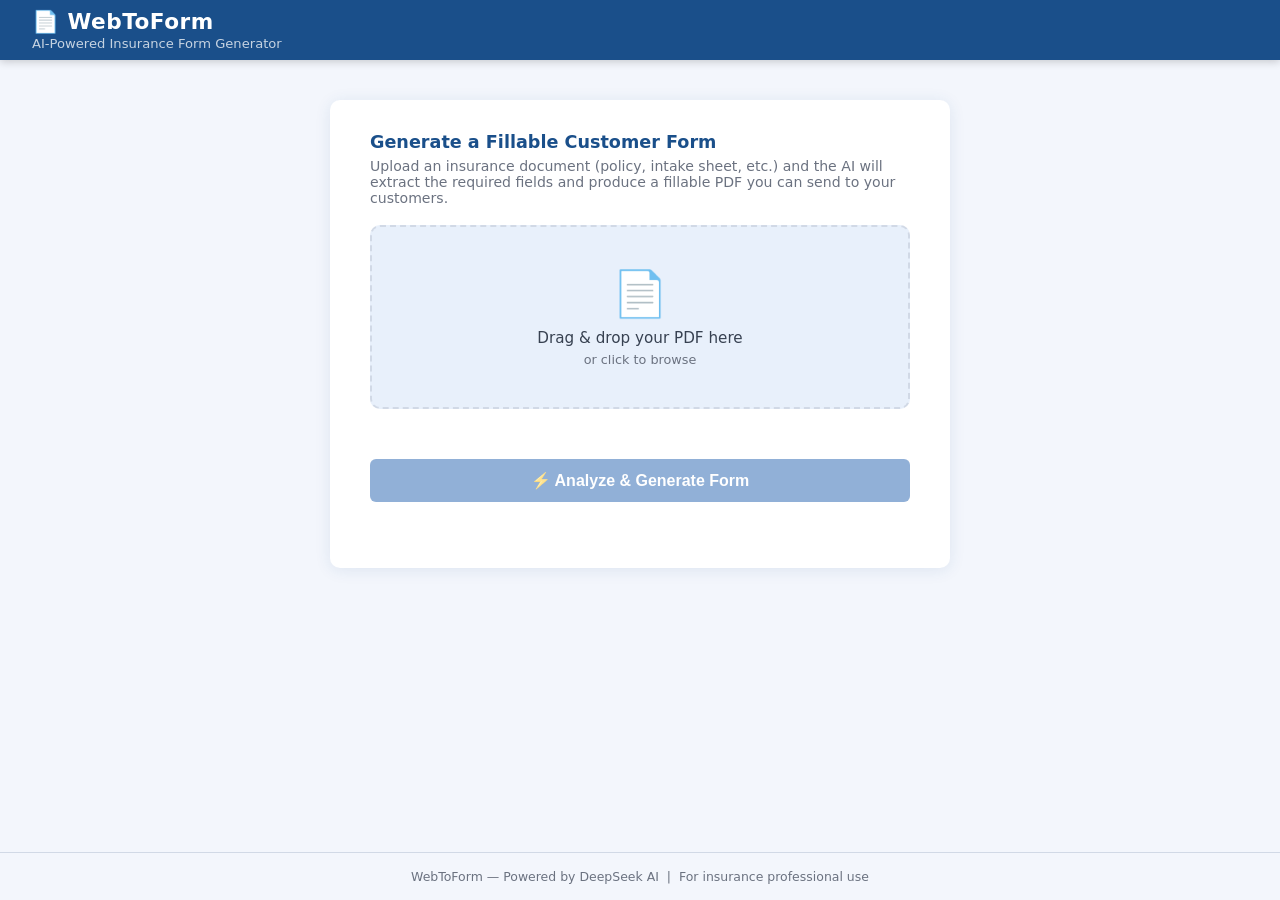
==== templates/index.html @ 7cf8e87a "first commit" ====
<!DOCTYPE html>
<html lang="en">
<head>
  <meta charset="UTF-8" />
  <meta name="viewport" content="width=device-width, initial-scale=1.0" />
  <title>WebToForm — AI Insurance Form Generator</title>
  <link rel="stylesheet" href="/static/css/style.css" />
</head>
<body>

<header>
  <div>
    <div class="logo">&#128196; WebToForm</div>
    <div class="tagline">AI-Powered Insurance Form Generator</div>
  </div>
</header>

<main>

  <!-- Upload card -->
  <div class="card">
    <h2>Generate a Fillable Customer Form</h2>
    <p>Upload an insurance document (policy, intake sheet, etc.) and the AI will extract the required fields and produce a fillable PDF you can send to your customers.</p>

    <div id="drop-zone">
      <span class="icon">&#128196;</span>
      <div class="drop-label">Drag &amp; drop your PDF here</div>
      <div class="drop-sub">or click to browse</div>
      <input type="file" id="file-input" accept=".pdf" />
    </div>

    <div id="file-name"></div>

    <button class="btn btn-primary" id="analyze-btn" disabled>
      &#9889; Analyze &amp; Generate Form
    </button>

    <div id="status-area"></div>
  </div>

  <!-- Results card -->
  <div class="card" id="result-card">
    <h2>&#10003; Form Ready</h2>
    <p>Your fillable PDF has been generated. Preview the detected fields below, then download the form to send to your customer.</p>

    <div class="field-count">
      <strong id="field-count-text"></strong>
    </div>

    <ul id="field-list"></ul>

    <button class="btn btn-success" id="download-btn">
      &#8595; Download Fillable PDF
    </button>
  </div>

</main>

<footer>
  WebToForm &mdash; Powered by DeepSeek AI &nbsp;|&nbsp; For insurance professional use
</footer>

<script src="/static/js/app.js"></script>
</body>
</html>
---- static/css/style.css ----
*, *::before, *::after { box-sizing: border-box; margin: 0; padding: 0; }

:root {
  --blue:      #1a4f8a;
  --blue-light:#2563b0;
  --blue-pale: #e8f0fb;
  --green:     #16a34a;
  --red:       #dc2626;
  --grey-text: #374151;
  --grey-sub:  #6b7280;
  --border:    #d1d9e6;
  --bg:        #f3f6fc;
  --white:     #ffffff;
  --radius:    10px;
  --shadow:    0 2px 16px rgba(26,79,138,.10);
}

body {
  font-family: 'Segoe UI', system-ui, sans-serif;
  background: var(--bg);
  color: var(--grey-text);
  min-height: 100vh;
  display: flex;
  flex-direction: column;
}

/* ── Header ── */
header {
  background: var(--blue);
  color: #fff;
  padding: 0 2rem;
  height: 60px;
  display: flex;
  align-items: center;
  gap: 1rem;
  box-shadow: 0 2px 8px rgba(0,0,0,.18);
}
header .logo { font-size: 1.35rem; font-weight: 700; letter-spacing: .5px; }
header .tagline { font-size: .82rem; opacity: .75; margin-top: 2px; }

/* ── Main ── */
main {
  flex: 1;
  display: flex;
  flex-direction: column;
  align-items: center;
  padding: 2.5rem 1rem 3rem;
  gap: 1.5rem;
}

/* ── Card ── */
.card {
  background: var(--white);
  border-radius: var(--radius);
  box-shadow: var(--shadow);
  padding: 2rem 2.5rem;
  width: 100%;
  max-width: 620px;
}
.card h2 { font-size: 1.1rem; margin-bottom: .35rem; color: var(--blue); }
.card p  { font-size: .88rem; color: var(--grey-sub); margin-bottom: 1.2rem; }

/* ── Drop zone ── */
#drop-zone {
  border: 2px dashed var(--border);
  border-radius: var(--radius);
  background: var(--blue-pale);
  padding: 2.5rem 1rem;
  text-align: center;
  cursor: pointer;
  transition: border-color .2s, background .2s;
  position: relative;
}
#drop-zone.dragover {
  border-color: var(--blue-light);
  background: #dbeafe;
}
#drop-zone .icon { font-size: 2.8rem; display: block; margin-bottom: .6rem; }
#drop-zone .drop-label { font-size: .95rem; color: var(--grey-text); }
#drop-zone .drop-sub   { font-size: .8rem;  color: var(--grey-sub); margin-top: .3rem; }
#file-input { display: none; }

#file-name {
  margin-top: .9rem;
  font-size: .85rem;
  color: var(--blue);
  font-weight: 600;
  min-height: 1.2em;
}

/* ── Button ── */
.btn {
  display: inline-flex;
  align-items: center;
  gap: .45rem;
  padding: .65rem 1.6rem;
  border-radius: 6px;
  font-size: .95rem;
  font-weight: 600;
  cursor: pointer;
  border: none;
  transition: background .18s, opacity .18s, transform .12s;
}
.btn:active { transform: scale(.97); }
.btn-primary  { background: var(--blue-light); color: #fff; }
.btn-primary:hover  { background: var(--blue); }
.btn-success  { background: var(--green); color: #fff; }
.btn-success:hover  { background: #15803d; }
.btn:disabled { opacity: .5; cursor: not-allowed; }

#analyze-btn { margin-top: 1.2rem; width: 100%; justify-content: center; font-size: 1rem; padding: .75rem; }

/* ── Spinner / status ── */
#status-area { min-height: 1.5rem; margin-top: .6rem; }

.spinner-wrap {
  display: flex;
  align-items: center;
  gap: .7rem;
  color: var(--blue);
  font-size: .9rem;
}
.spinner {
  width: 22px; height: 22px;
  border: 3px solid var(--blue-pale);
  border-top-color: var(--blue-light);
  border-radius: 50%;
  animation: spin .7s linear infinite;
  flex-shrink: 0;
}
@keyframes spin { to { transform: rotate(360deg); } }

.msg-success { color: var(--green); font-size: .9rem; font-weight: 600; }
.msg-error   { color: var(--red);   font-size: .9rem; font-weight: 600; }

/* ── Results card ── */
#result-card { display: none; }
#result-card .field-count {
  background: var(--blue-pale);
  border-left: 4px solid var(--blue-light);
  border-radius: 6px;
  padding: .6rem 1rem;
  font-size: .88rem;
  margin-bottom: 1rem;
  color: var(--blue);
}

/* ── Field preview list ── */
#field-list {
  list-style: none;
  display: flex;
  flex-direction: column;
  gap: .4rem;
  margin-bottom: 1.2rem;
  max-height: 240px;
  overflow-y: auto;
  padding-right: 4px;
}
#field-list li {
  display: flex;
  justify-content: space-between;
  align-items: center;
  background: var(--bg);
  border-radius: 6px;
  padding: .38rem .7rem;
  font-size: .84rem;
}
#field-list .f-label { font-weight: 500; }
.badge {
  font-size: .72rem;
  padding: .15rem .5rem;
  border-radius: 99px;
  font-weight: 600;
  text-transform: uppercase;
  letter-spacing: .03em;
}
.badge-type { background: #e0e7ff; color: #3730a3; }
.badge-req  { background: #fee2e2; color: #991b1b; }

#download-btn { width: 100%; justify-content: center; font-size: 1rem; padding: .75rem; }

/* ── Footer ── */
footer {
  text-align: center;
  font-size: .78rem;
  color: var(--grey-sub);
  padding: 1rem;
  border-top: 1px solid var(--border);
}

/* ── Scrollbar ── */
#field-list::-webkit-scrollbar { width: 5px; }
#field-list::-webkit-scrollbar-track { background: transparent; }
#field-list::-webkit-scrollbar-thumb { background: var(--border); border-radius: 3px; }
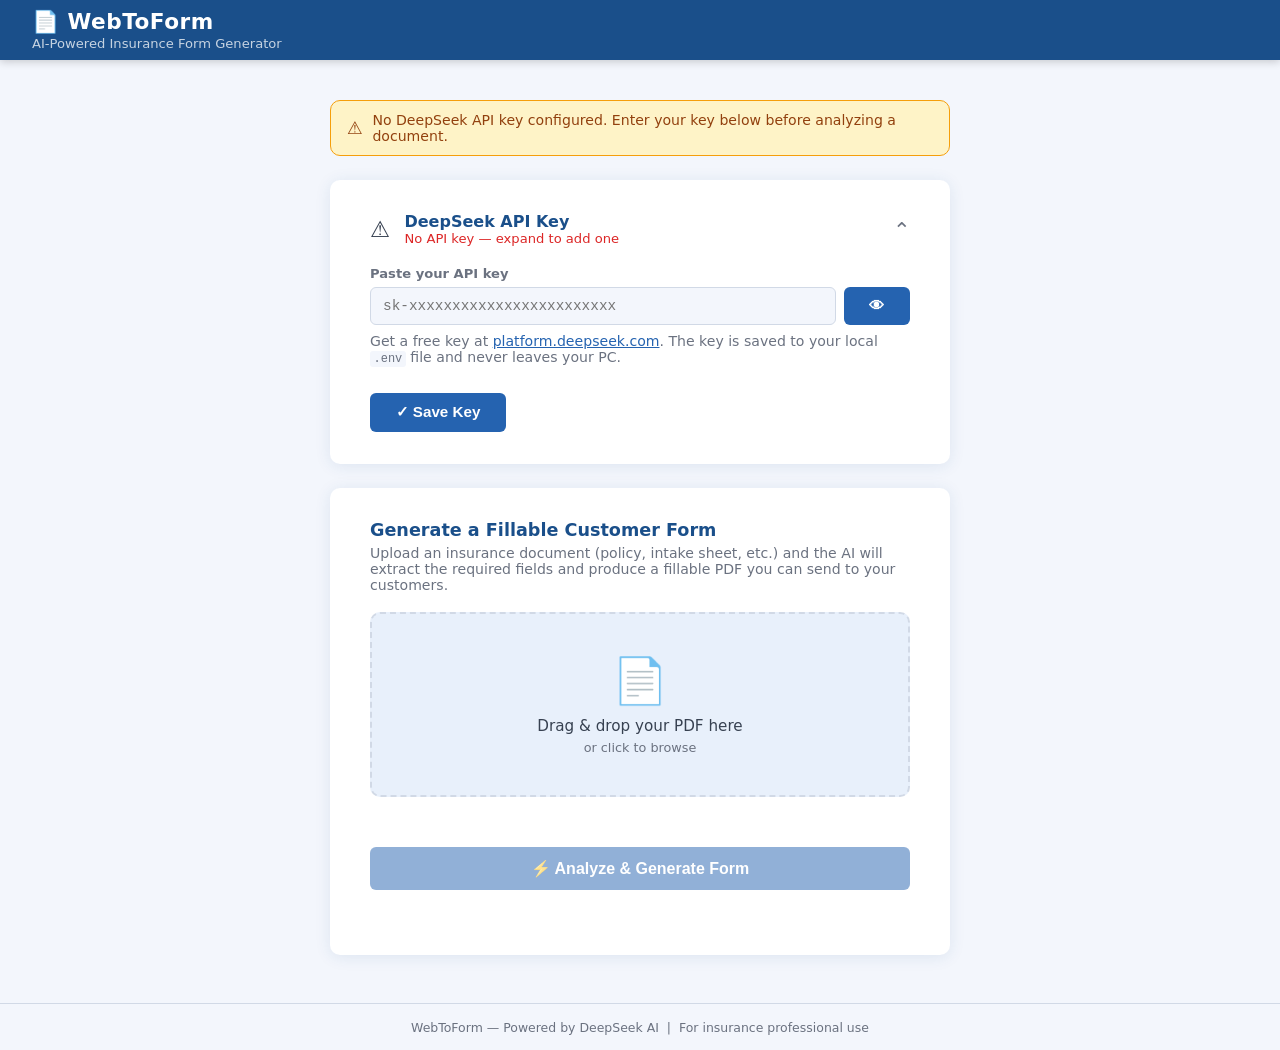
==== commit 85fecdfd: "add option to add key in the UI" ====
--- a/templates/index.html
+++ b/templates/index.html
@@ -16,6 +16,40 @@
 </header>
 
 <main>
+
+  <!-- API key banner (shown when key is missing) -->
+  <div id="key-banner" class="key-banner" style="display:none;">
+    <span class="key-banner-icon">&#9888;</span>
+    <span>No DeepSeek API key configured. Enter your key below before analyzing a document.</span>
+  </div>
+
+  <!-- API key settings card -->
+  <div class="card" id="key-card">
+    <div class="key-header" id="key-toggle">
+      <span id="key-status-icon" class="key-icon">&#128273;</span>
+      <div>
+        <h2 style="margin-bottom:0;">DeepSeek API Key</h2>
+        <p style="margin-bottom:0;" id="key-status-text">Checking…</p>
+      </div>
+      <span class="key-chevron" id="key-chevron">&#8964;</span>
+    </div>
+
+    <div id="key-form" style="display:none; margin-top:1.2rem;">
+      <label class="key-label" for="api-key-input">Paste your API key</label>
+      <div class="key-input-row">
+        <input type="password" id="api-key-input" class="key-input"
+               placeholder="sk-xxxxxxxxxxxxxxxxxxxxxxxx" autocomplete="off" />
+        <button class="btn btn-primary" id="key-toggle-vis" type="button" title="Show/hide key">&#128065;</button>
+      </div>
+      <p class="key-hint">
+        Get a free key at
+        <a href="https://platform.deepseek.com/api_keys" target="_blank" rel="noopener">platform.deepseek.com</a>.
+        The key is saved to your local <code>.env</code> file and never leaves your PC.
+      </p>
+      <button class="btn btn-primary" id="save-key-btn" style="margin-top:.5rem;">&#10003; Save Key</button>
+      <span id="key-save-status" style="margin-left:.8rem; font-size:.85rem;"></span>
+    </div>
+  </div>
 
   <!-- Upload card -->
   <div class="card">
--- a/static/css/style.css
+++ b/static/css/style.css
@@ -188,6 +188,58 @@
   border-top: 1px solid var(--border);
 }
 
+/* ── API key banner ── */
+.key-banner {
+  width: 100%;
+  max-width: 620px;
+  background: #fef3c7;
+  border: 1px solid #f59e0b;
+  border-radius: var(--radius);
+  padding: .7rem 1rem;
+  display: flex;
+  align-items: center;
+  gap: .6rem;
+  font-size: .88rem;
+  color: #92400e;
+  font-weight: 500;
+}
+.key-banner-icon { font-size: 1.1rem; flex-shrink: 0; }
+
+/* ── API key card ── */
+.key-header {
+  display: flex;
+  align-items: center;
+  gap: .9rem;
+  cursor: pointer;
+  user-select: none;
+}
+.key-header h2 { font-size: 1rem; }
+.key-header p  { font-size: .82rem; margin: 0; }
+.key-icon  { font-size: 1.4rem; flex-shrink: 0; }
+.key-chevron { margin-left: auto; font-size: 1.3rem; color: var(--grey-sub); transition: transform .2s; }
+.key-chevron.open { transform: rotate(180deg); }
+
+.key-label { display: block; font-size: .82rem; font-weight: 600; color: var(--grey-sub); margin-bottom: .4rem; }
+
+.key-input-row { display: flex; gap: .5rem; }
+.key-input {
+  flex: 1;
+  padding: .55rem .75rem;
+  border: 1px solid var(--border);
+  border-radius: 6px;
+  font-size: .9rem;
+  font-family: monospace;
+  background: var(--bg);
+  color: var(--grey-text);
+  outline: none;
+  transition: border-color .18s;
+}
+.key-input:focus { border-color: var(--blue-light); }
+
+.key-hint { font-size: .78rem; color: var(--grey-sub); margin-top: .5rem; }
+.key-hint a { color: var(--blue-light); }
+.key-hint code { background: var(--bg); padding: .1em .3em; border-radius: 3px; font-size: .85em; }
+
 /* ── Scrollbar ── */
 #field-list::-webkit-scrollbar { width: 5px; }
 #field-list::-webkit-scrollbar-track { background: transparent; }
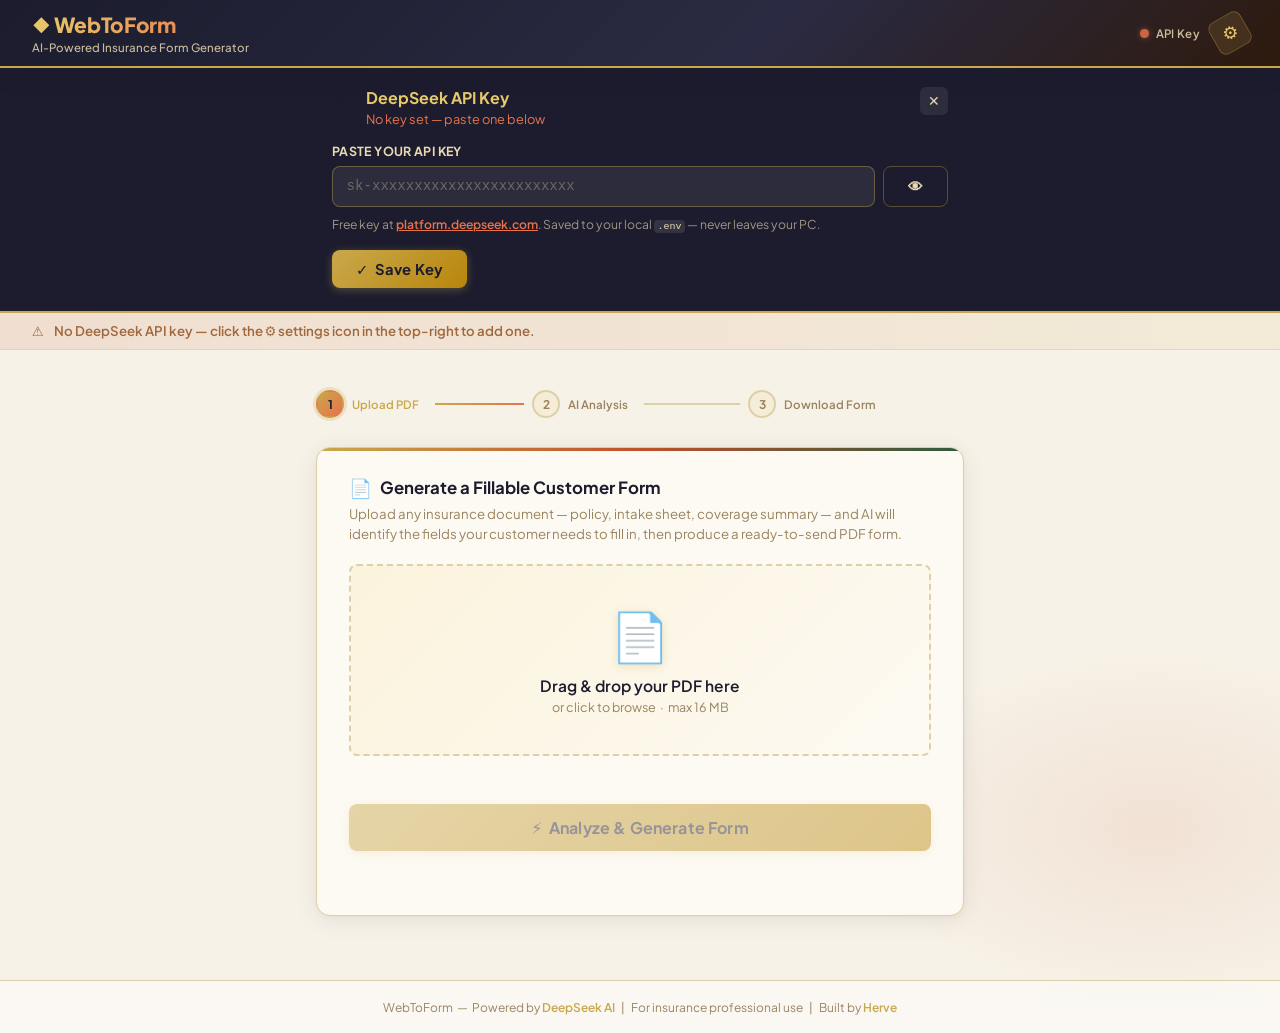
==== commit b2956c7e: "change font and improve form creation" ====
--- a/templates/index.html
+++ b/templates/index.html
@@ -4,94 +4,132 @@
   <meta charset="UTF-8" />
   <meta name="viewport" content="width=device-width, initial-scale=1.0" />
   <title>WebToForm — AI Insurance Form Generator</title>
+  <link rel="preconnect" href="https://fonts.googleapis.com" />
+  <link rel="preconnect" href="https://fonts.gstatic.com" crossorigin />
   <link rel="stylesheet" href="/static/css/style.css" />
 </head>
 <body>
 
+<!-- ── Header ─────────────────────────────────────────────── -->
 <header>
-  <div>
-    <div class="logo">&#128196; WebToForm</div>
+  <div class="header-left">
+    <div class="logo">&#9670; WebToForm</div>
     <div class="tagline">AI-Powered Insurance Form Generator</div>
+  </div>
+  <div class="header-right">
+    <!-- API key status dot + settings button -->
+    <div id="key-indicator" class="key-indicator" title="API Key settings">
+      <span id="key-dot" class="key-dot key-dot--checking"></span>
+      <span id="key-indicator-label">API Key</span>
+    </div>
+    <button class="header-settings-btn" id="settings-btn" title="Configure API key">
+      &#9881;
+    </button>
   </div>
 </header>
 
-<main>
-
-  <!-- API key banner (shown when key is missing) -->
-  <div id="key-banner" class="key-banner" style="display:none;">
-    <span class="key-banner-icon">&#9888;</span>
-    <span>No DeepSeek API key configured. Enter your key below before analyzing a document.</span>
-  </div>
-
-  <!-- API key settings card -->
-  <div class="card" id="key-card">
-    <div class="key-header" id="key-toggle">
+<!-- ── Settings drawer (slide-down) ──────────────────────── -->
+<div id="settings-drawer" class="settings-drawer" style="display:none;">
+  <div class="settings-inner">
+    <div class="settings-header">
       <span id="key-status-icon" class="key-icon">&#128273;</span>
       <div>
-        <h2 style="margin-bottom:0;">DeepSeek API Key</h2>
-        <p style="margin-bottom:0;" id="key-status-text">Checking…</p>
+        <div class="settings-title">DeepSeek API Key</div>
+        <p class="settings-sub" id="key-status-text">Checking…</p>
       </div>
-      <span class="key-chevron" id="key-chevron">&#8964;</span>
+      <button class="settings-close" id="settings-close" title="Close">&#10005;</button>
     </div>
 
-    <div id="key-form" style="display:none; margin-top:1.2rem;">
+    <div id="key-form">
       <label class="key-label" for="api-key-input">Paste your API key</label>
       <div class="key-input-row">
         <input type="password" id="api-key-input" class="key-input"
                placeholder="sk-xxxxxxxxxxxxxxxxxxxxxxxx" autocomplete="off" />
-        <button class="btn btn-primary" id="key-toggle-vis" type="button" title="Show/hide key">&#128065;</button>
+        <button class="btn btn-ghost" id="key-toggle-vis" type="button" title="Show / hide">&#128065;</button>
       </div>
       <p class="key-hint">
-        Get a free key at
+        Free key at
         <a href="https://platform.deepseek.com/api_keys" target="_blank" rel="noopener">platform.deepseek.com</a>.
-        The key is saved to your local <code>.env</code> file and never leaves your PC.
+        Saved to your local <code>.env</code> — never leaves your PC.
       </p>
-      <button class="btn btn-primary" id="save-key-btn" style="margin-top:.5rem;">&#10003; Save Key</button>
-      <span id="key-save-status" style="margin-left:.8rem; font-size:.85rem;"></span>
+      <div style="display:flex; align-items:center; gap:.9rem; margin-top:.9rem;">
+        <button class="btn btn-primary" id="save-key-btn">&#10003;&nbsp; Save Key</button>
+        <span id="key-save-status" style="font-size:.83rem;"></span>
+      </div>
+    </div>
+  </div>
+</div>
+
+<!-- ── API key missing banner (main area) ─────────────────── -->
+<div id="key-banner" class="key-banner" style="display:none;">
+  <span class="key-banner-icon">&#9888;&#65039;</span>
+  <span>No DeepSeek API key — click the <strong>&#9881;</strong> settings icon in the top-right to add one.</span>
+</div>
+
+<!-- ── Main ───────────────────────────────────────────────── -->
+<main>
+
+  <!-- Step indicator -->
+  <div class="steps" id="step-indicator">
+    <div class="step active" id="step-1">
+      <div class="step-num">1</div>
+      <span class="step-label">Upload PDF</span>
+    </div>
+    <div class="step" id="step-2">
+      <div class="step-num">2</div>
+      <span class="step-label">AI Analysis</span>
+    </div>
+    <div class="step" id="step-3">
+      <div class="step-num">3</div>
+      <span class="step-label">Download Form</span>
     </div>
   </div>
 
-  <!-- Upload card -->
+  <!-- ── Upload card ───────────────────────────────────────── -->
   <div class="card">
-    <h2>Generate a Fillable Customer Form</h2>
-    <p>Upload an insurance document (policy, intake sheet, etc.) and the AI will extract the required fields and produce a fillable PDF you can send to your customers.</p>
+    <div class="card-title"><span class="icon">&#128196;</span> Generate a Fillable Customer Form</div>
+    <p class="card-desc">Upload any insurance document — policy, intake sheet, coverage summary — and AI will identify the fields your customer needs to fill in, then produce a ready-to-send PDF form.</p>
 
     <div id="drop-zone">
-      <span class="icon">&#128196;</span>
-      <div class="drop-label">Drag &amp; drop your PDF here</div>
-      <div class="drop-sub">or click to browse</div>
+      <span class="dz-icon">&#128196;</span>
+      <div class="dz-label">Drag &amp; drop your PDF here</div>
+      <div class="dz-sub">or click to browse &nbsp;·&nbsp; max 16 MB</div>
       <input type="file" id="file-input" accept=".pdf" />
     </div>
 
     <div id="file-name"></div>
 
     <button class="btn btn-primary" id="analyze-btn" disabled>
-      &#9889; Analyze &amp; Generate Form
+      &#9889;&nbsp; Analyze &amp; Generate Form
     </button>
 
     <div id="status-area"></div>
   </div>
 
-  <!-- Results card -->
+  <!-- ── Results card ──────────────────────────────────────── -->
   <div class="card" id="result-card">
-    <h2>&#10003; Form Ready</h2>
-    <p>Your fillable PDF has been generated. Preview the detected fields below, then download the form to send to your customer.</p>
+    <div class="card-title"><span class="icon">&#10003;</span> Form Ready to Download</div>
+    <p class="card-desc">Preview the detected fields below, then download the fillable PDF to send to your customer.</p>
 
-    <div class="field-count">
+    <div class="field-summary">
+      <span>&#128203;</span>
       <strong id="field-count-text"></strong>
     </div>
 
     <ul id="field-list"></ul>
 
     <button class="btn btn-success" id="download-btn">
-      &#8595; Download Fillable PDF
+      &#8595;&nbsp; Download Fillable PDF
     </button>
   </div>
 
 </main>
 
+<!-- ── Footer ─────────────────────────────────────────────── -->
 <footer>
-  WebToForm &mdash; Powered by DeepSeek AI &nbsp;|&nbsp; For insurance professional use
+  WebToForm &nbsp;&mdash;&nbsp; Powered by <span>DeepSeek AI</span>
+  &nbsp;&nbsp;|&nbsp;&nbsp; For insurance professional use
+  &nbsp;&nbsp;|&nbsp;&nbsp; Built by <span>Herve</span>
 </footer>
 
 <script src="/static/js/app.js"></script>
--- a/static/css/style.css
+++ b/static/css/style.css
@@ -1,246 +1,603 @@
+/* ═══════════════════════════════════════════════════════════
+   WebToForm — African-inspired Modern SaaS UI
+   Palette: Kente Gold, Sunset Terracotta, Deep Forest, Midnight
+   ═══════════════════════════════════════════════════════════ */
+
+@import url('https://fonts.googleapis.com/css2?family=Plus+Jakarta+Sans:wght@400;500;600;700;800&display=swap');
+
 *, *::before, *::after { box-sizing: border-box; margin: 0; padding: 0; }
 
 :root {
-  --blue:      #1a4f8a;
-  --blue-light:#2563b0;
-  --blue-pale: #e8f0fb;
-  --green:     #16a34a;
-  --red:       #dc2626;
-  --grey-text: #374151;
-  --grey-sub:  #6b7280;
-  --border:    #d1d9e6;
-  --bg:        #f3f6fc;
-  --white:     #ffffff;
-  --radius:    10px;
-  --shadow:    0 2px 16px rgba(26,79,138,.10);
-}
+  /* ── African palette ── */
+  --gold:          #C9A84C;   /* Kente cloth gold */
+  --gold-light:    #E8C96A;
+  --gold-pale:     #FBF3DC;
+  --terracotta:    #C0502A;   /* Sunset terracotta */
+  --terra-light:   #E8724A;
+  --terra-pale:    #FDEEE8;
+  --forest:        #2D5A3D;   /* Deep forest green */
+  --forest-light:  #3D7A52;
+  --forest-pale:   #E6F2EA;
+  --midnight:      #1C1C2E;   /* Deep midnight blue-black */
+  --midnight-mid:  #2A2A42;
+  --earth:         #7A4F2D;   /* Warm earth brown */
+  --earth-light:   #A0683D;
+  --ivory:         #FDFAF3;   /* Warm off-white */
+  --ivory-dark:    #F5EDD8;
+  --sand:          #E8D9B0;   /* Sandy neutral */
+
+  /* ── Semantic ── */
+  --bg:            #F7F2E8;
+  --surface:       #FDFAF3;
+  --border:        #DDD0A8;
+  --text-primary:  #1C1C2E;
+  --text-secondary:#5C4A1E;
+  --text-muted:    #9A8460;
+  --green:         #1E7A3E;
+  --red:           #C0392B;
+  --white:         #FFFFFF;
+
+  /* ── Effects ── */
+  --radius:        14px;
+  --radius-sm:     8px;
+  --shadow-card:   0 4px 24px rgba(28,28,46,.08), 0 1px 4px rgba(201,168,76,.10);
+  --shadow-hover:  0 8px 32px rgba(28,28,46,.14), 0 2px 8px rgba(201,168,76,.15);
+  --transition:    all .22s cubic-bezier(.4,0,.2,1);
+}
+
+html { scroll-behavior: smooth; }
 
 body {
-  font-family: 'Segoe UI', system-ui, sans-serif;
+  font-family: 'Plus Jakarta Sans', 'Segoe UI', system-ui, sans-serif;
   background: var(--bg);
-  color: var(--grey-text);
+  background-image:
+    radial-gradient(ellipse 80% 50% at 50% -10%, rgba(201,168,76,.18) 0%, transparent 70%),
+    radial-gradient(ellipse 40% 30% at 90% 80%,  rgba(192,80,42,.10)  0%, transparent 60%);
+  color: var(--text-primary);
   min-height: 100vh;
   display: flex;
   flex-direction: column;
 }
 
-/* ── Header ── */
+/* ══════════════════════════════
+   HEADER
+══════════════════════════════ */
 header {
-  background: var(--blue);
+  background: linear-gradient(135deg, var(--midnight) 0%, var(--midnight-mid) 60%, #2E1A0E 100%);
   color: #fff;
   padding: 0 2rem;
-  height: 60px;
-  display: flex;
-  align-items: center;
-  gap: 1rem;
-  box-shadow: 0 2px 8px rgba(0,0,0,.18);
-}
-header .logo { font-size: 1.35rem; font-weight: 700; letter-spacing: .5px; }
-header .tagline { font-size: .82rem; opacity: .75; margin-top: 2px; }
-
-/* ── Main ── */
+  height: 68px;
+  display: flex;
+  align-items: center;
+  justify-content: space-between;
+  box-shadow: 0 2px 20px rgba(28,28,46,.35);
+  position: sticky;
+  top: 0;
+  z-index: 100;
+  border-bottom: 2px solid var(--gold);
+}
+
+.header-left { display: flex; flex-direction: column; gap: 2px; }
+.logo {
+  font-size: 1.3rem;
+  font-weight: 800;
+  letter-spacing: -.3px;
+  background: linear-gradient(90deg, var(--gold-light), var(--terra-light));
+  -webkit-background-clip: text;
+  -webkit-text-fill-color: transparent;
+  background-clip: text;
+}
+.tagline { font-size: .72rem; color: var(--sand); opacity: .85; font-weight: 500; }
+
+.header-right {
+  display: flex;
+  align-items: center;
+  gap: .75rem;
+}
+
+/* API key status indicator in header */
+.key-indicator {
+  display: flex;
+  align-items: center;
+  gap: .4rem;
+  font-size: .72rem;
+  font-weight: 600;
+  color: var(--sand);
+  opacity: .85;
+  cursor: pointer;
+  letter-spacing: .03em;
+}
+.key-dot {
+  width: 9px; height: 9px;
+  border-radius: 50%;
+  flex-shrink: 0;
+  transition: background .3s;
+}
+.key-dot--checking { background: var(--sand); opacity: .5; }
+.key-dot--set      { background: #4ADE80; box-shadow: 0 0 6px rgba(74,222,128,.6); }
+.key-dot--missing  { background: var(--terra-light); box-shadow: 0 0 6px rgba(232,114,74,.6); animation: pulse 1.6s ease-in-out infinite; }
+
+@keyframes pulse {
+  0%, 100% { opacity: 1; }
+  50%       { opacity: .4; }
+}
+
+.header-settings-btn {
+  background: rgba(201,168,76,.15);
+  border: 1px solid rgba(201,168,76,.3);
+  color: var(--gold-light);
+  width: 36px; height: 36px;
+  border-radius: 8px;
+  font-size: 1.1rem;
+  cursor: pointer;
+  display: flex;
+  align-items: center;
+  justify-content: center;
+  transition: var(--transition);
+}
+.header-settings-btn:hover {
+  background: rgba(201,168,76,.28);
+  transform: rotate(30deg);
+}
+
+/* ── Settings drawer ── */
+.settings-drawer {
+  background: var(--midnight);
+  border-bottom: 2px solid var(--gold);
+  animation: drawerDown .22s cubic-bezier(.4,0,.2,1);
+  position: relative;
+  z-index: 90;
+}
+@keyframes drawerDown {
+  from { opacity: 0; transform: translateY(-12px); }
+  to   { opacity: 1; transform: translateY(0); }
+}
+.settings-inner {
+  max-width: 680px;
+  margin: 0 auto;
+  padding: 1.2rem 2rem 1.4rem;
+}
+.settings-header {
+  display: flex;
+  align-items: flex-start;
+  gap: .9rem;
+  margin-bottom: 1rem;
+}
+.settings-title { font-size: 1rem; font-weight: 700; color: var(--gold-light); }
+.settings-sub   { font-size: .8rem; color: var(--sand); margin-top: .15rem; }
+.settings-close {
+  margin-left: auto;
+  background: rgba(255,255,255,.08);
+  border: none;
+  color: var(--sand);
+  width: 28px; height: 28px;
+  border-radius: 6px;
+  cursor: pointer;
+  font-size: .85rem;
+  display: flex; align-items: center; justify-content: center;
+  flex-shrink: 0;
+  transition: var(--transition);
+}
+.settings-close:hover { background: rgba(255,255,255,.18); color: #fff; }
+
+/* Override key-form styles inside dark drawer */
+.settings-drawer .key-label { color: var(--sand); }
+.settings-drawer .key-input {
+  background: rgba(255,255,255,.07);
+  border-color: rgba(201,168,76,.4);
+  color: var(--gold-light);
+}
+.settings-drawer .key-input::placeholder { color: rgba(232,217,176,.35); }
+.settings-drawer .key-input:focus {
+  border-color: var(--gold);
+  box-shadow: 0 0 0 3px rgba(201,168,76,.2);
+}
+.settings-drawer .key-hint { color: rgba(232,217,176,.65); }
+.settings-drawer .key-hint a { color: var(--terra-light); }
+.settings-drawer .key-hint code { background: rgba(255,255,255,.1); color: var(--sand); }
+.settings-drawer .btn-ghost {
+  border-color: rgba(201,168,76,.35);
+  color: var(--sand);
+}
+.settings-drawer .btn-ghost:hover { border-color: var(--gold); color: var(--gold-light); }
+
+/* Key missing banner — now lives outside main, full-width strip */
+.key-banner {
+  width: 100%;
+  background: linear-gradient(90deg, rgba(192,80,42,.12), rgba(201,168,76,.10));
+  border-bottom: 1px solid rgba(201,168,76,.25);
+  padding: .6rem 2rem;
+  display: flex;
+  align-items: center;
+  gap: .6rem;
+  font-size: .83rem;
+  color: var(--earth-light);
+  font-weight: 600;
+  animation: fadeIn .3s ease;
+}
+
+/* ══════════════════════════════
+   MAIN
+══════════════════════════════ */
 main {
   flex: 1;
   display: flex;
   flex-direction: column;
   align-items: center;
-  padding: 2.5rem 1rem 3rem;
-  gap: 1.5rem;
-}
-
-/* ── Card ── */
+  padding: 2.5rem 1rem 4rem;
+  gap: 1.4rem;
+  max-width: 680px;
+  margin: 0 auto;
+  width: 100%;
+}
+
+/* ══════════════════════════════
+   STEP INDICATOR
+══════════════════════════════ */
+.steps {
+  display: flex;
+  align-items: center;
+  gap: 0;
+  width: 100%;
+  margin-bottom: .4rem;
+}
+.step {
+  display: flex;
+  align-items: center;
+  gap: .5rem;
+  flex: 1;
+  position: relative;
+}
+.step:not(:last-child)::after {
+  content: '';
+  flex: 1;
+  height: 2px;
+  background: var(--border);
+  margin: 0 .5rem;
+}
+.step.active:not(:last-child)::after,
+.step.done:not(:last-child)::after {
+  background: linear-gradient(90deg, var(--gold), var(--terra-light));
+}
+.step-num {
+  width: 28px; height: 28px;
+  border-radius: 50%;
+  display: flex; align-items: center; justify-content: center;
+  font-size: .75rem; font-weight: 700;
+  background: var(--ivory-dark);
+  color: var(--text-muted);
+  border: 2px solid var(--border);
+  transition: var(--transition);
+  flex-shrink: 0;
+}
+.step.active .step-num {
+  background: linear-gradient(135deg, var(--gold), var(--terra-light));
+  color: var(--midnight);
+  border-color: transparent;
+  box-shadow: 0 0 0 3px rgba(201,168,76,.25);
+}
+.step.done .step-num {
+  background: var(--forest);
+  color: #fff;
+  border-color: transparent;
+}
+.step-label { font-size: .72rem; font-weight: 600; color: var(--text-muted); white-space: nowrap; }
+.step.active .step-label { color: var(--gold); }
+.step.done  .step-label  { color: var(--forest); }
+
+/* ══════════════════════════════
+   CARDS
+══════════════════════════════ */
 .card {
-  background: var(--white);
+  background: var(--surface);
   border-radius: var(--radius);
-  box-shadow: var(--shadow);
-  padding: 2rem 2.5rem;
+  box-shadow: var(--shadow-card);
+  padding: 1.75rem 2rem;
   width: 100%;
-  max-width: 620px;
-}
-.card h2 { font-size: 1.1rem; margin-bottom: .35rem; color: var(--blue); }
-.card p  { font-size: .88rem; color: var(--grey-sub); margin-bottom: 1.2rem; }
-
-/* ── Drop zone ── */
-#drop-zone {
-  border: 2px dashed var(--border);
-  border-radius: var(--radius);
-  background: var(--blue-pale);
-  padding: 2.5rem 1rem;
-  text-align: center;
-  cursor: pointer;
-  transition: border-color .2s, background .2s;
+  border: 1px solid var(--border);
+  transition: var(--transition);
   position: relative;
-}
-#drop-zone.dragover {
-  border-color: var(--blue-light);
-  background: #dbeafe;
-}
-#drop-zone .icon { font-size: 2.8rem; display: block; margin-bottom: .6rem; }
-#drop-zone .drop-label { font-size: .95rem; color: var(--grey-text); }
-#drop-zone .drop-sub   { font-size: .8rem;  color: var(--grey-sub); margin-top: .3rem; }
-#file-input { display: none; }
-
-#file-name {
-  margin-top: .9rem;
-  font-size: .85rem;
-  color: var(--blue);
-  font-weight: 600;
-  min-height: 1.2em;
-}
-
-/* ── Button ── */
-.btn {
-  display: inline-flex;
-  align-items: center;
-  gap: .45rem;
-  padding: .65rem 1.6rem;
-  border-radius: 6px;
-  font-size: .95rem;
-  font-weight: 600;
-  cursor: pointer;
-  border: none;
-  transition: background .18s, opacity .18s, transform .12s;
-}
-.btn:active { transform: scale(.97); }
-.btn-primary  { background: var(--blue-light); color: #fff; }
-.btn-primary:hover  { background: var(--blue); }
-.btn-success  { background: var(--green); color: #fff; }
-.btn-success:hover  { background: #15803d; }
-.btn:disabled { opacity: .5; cursor: not-allowed; }
-
-#analyze-btn { margin-top: 1.2rem; width: 100%; justify-content: center; font-size: 1rem; padding: .75rem; }
-
-/* ── Spinner / status ── */
-#status-area { min-height: 1.5rem; margin-top: .6rem; }
-
-.spinner-wrap {
-  display: flex;
-  align-items: center;
-  gap: .7rem;
-  color: var(--blue);
-  font-size: .9rem;
-}
-.spinner {
-  width: 22px; height: 22px;
-  border: 3px solid var(--blue-pale);
-  border-top-color: var(--blue-light);
-  border-radius: 50%;
-  animation: spin .7s linear infinite;
-  flex-shrink: 0;
-}
-@keyframes spin { to { transform: rotate(360deg); } }
-
-.msg-success { color: var(--green); font-size: .9rem; font-weight: 600; }
-.msg-error   { color: var(--red);   font-size: .9rem; font-weight: 600; }
-
-/* ── Results card ── */
-#result-card { display: none; }
-#result-card .field-count {
-  background: var(--blue-pale);
-  border-left: 4px solid var(--blue-light);
-  border-radius: 6px;
-  padding: .6rem 1rem;
-  font-size: .88rem;
-  margin-bottom: 1rem;
-  color: var(--blue);
-}
-
-/* ── Field preview list ── */
-#field-list {
-  list-style: none;
-  display: flex;
-  flex-direction: column;
-  gap: .4rem;
-  margin-bottom: 1.2rem;
-  max-height: 240px;
-  overflow-y: auto;
-  padding-right: 4px;
-}
-#field-list li {
-  display: flex;
-  justify-content: space-between;
-  align-items: center;
-  background: var(--bg);
-  border-radius: 6px;
-  padding: .38rem .7rem;
-  font-size: .84rem;
-}
-#field-list .f-label { font-weight: 500; }
-.badge {
-  font-size: .72rem;
-  padding: .15rem .5rem;
-  border-radius: 99px;
-  font-weight: 600;
-  text-transform: uppercase;
-  letter-spacing: .03em;
-}
-.badge-type { background: #e0e7ff; color: #3730a3; }
-.badge-req  { background: #fee2e2; color: #991b1b; }
-
-#download-btn { width: 100%; justify-content: center; font-size: 1rem; padding: .75rem; }
-
-/* ── Footer ── */
-footer {
-  text-align: center;
-  font-size: .78rem;
-  color: var(--grey-sub);
-  padding: 1rem;
-  border-top: 1px solid var(--border);
-}
-
-/* ── API key banner ── */
-.key-banner {
-  width: 100%;
-  max-width: 620px;
-  background: #fef3c7;
-  border: 1px solid #f59e0b;
-  border-radius: var(--radius);
-  padding: .7rem 1rem;
-  display: flex;
-  align-items: center;
-  gap: .6rem;
-  font-size: .88rem;
-  color: #92400e;
-  font-weight: 500;
-}
-.key-banner-icon { font-size: 1.1rem; flex-shrink: 0; }
-
-/* ── API key card ── */
-.key-header {
-  display: flex;
-  align-items: center;
-  gap: .9rem;
-  cursor: pointer;
-  user-select: none;
-}
-.key-header h2 { font-size: 1rem; }
-.key-header p  { font-size: .82rem; margin: 0; }
+  overflow: hidden;
+}
+.card::before {
+  content: '';
+  position: absolute;
+  top: 0; left: 0; right: 0;
+  height: 3px;
+  background: linear-gradient(90deg, var(--gold), var(--terracotta), var(--forest));
+}
+.card:hover { box-shadow: var(--shadow-hover); }
+
+.card-title {
+  font-size: 1.05rem;
+  font-weight: 700;
+  color: var(--midnight);
+  margin-bottom: .25rem;
+  display: flex;
+  align-items: center;
+  gap: .5rem;
+}
+.card-title .icon { font-size: 1.15rem; }
+.card-desc {
+  font-size: .83rem;
+  color: var(--text-muted);
+  margin-bottom: 1.25rem;
+  line-height: 1.5;
+}
+
+/* ══════════════════════════════
+   SHARED KEY FORM STYLES
+   (used inside the settings drawer)
+══════════════════════════════ */
 .key-icon  { font-size: 1.4rem; flex-shrink: 0; }
-.key-chevron { margin-left: auto; font-size: 1.3rem; color: var(--grey-sub); transition: transform .2s; }
-.key-chevron.open { transform: rotate(180deg); }
-
-.key-label { display: block; font-size: .82rem; font-weight: 600; color: var(--grey-sub); margin-bottom: .4rem; }
-
+.key-label { display: block; font-size: .78rem; font-weight: 700; color: var(--text-muted); margin-bottom: .45rem; letter-spacing: .03em; text-transform: uppercase; }
 .key-input-row { display: flex; gap: .5rem; }
 .key-input {
   flex: 1;
-  padding: .55rem .75rem;
+  padding: .6rem .85rem;
+  border: 1.5px solid var(--border);
+  border-radius: var(--radius-sm);
+  font-size: .88rem;
+  font-family: 'Courier New', monospace;
+  background: var(--ivory-dark);
+  color: var(--text-primary);
+  outline: none;
+  transition: var(--transition);
+}
+.key-input:focus { border-color: var(--gold); box-shadow: 0 0 0 3px rgba(201,168,76,.18); }
+.key-hint { font-size: .76rem; color: var(--text-muted); margin-top: .55rem; line-height: 1.5; }
+.key-hint a { color: var(--terracotta); font-weight: 600; }
+.key-hint code { background: var(--ivory-dark); padding: .1em .35em; border-radius: 4px; font-size: .82em; color: var(--earth); }
+
+/* ══════════════════════════════
+   DROP ZONE
+══════════════════════════════ */
+#drop-zone {
+  border: 2px dashed var(--border);
+  border-radius: var(--radius-sm);
+  background: linear-gradient(135deg, var(--gold-pale), var(--ivory));
+  padding: 2.4rem 1rem;
+  text-align: center;
+  cursor: pointer;
+  transition: var(--transition);
+  position: relative;
+}
+#drop-zone:hover, #drop-zone.dragover {
+  border-color: var(--gold);
+  background: linear-gradient(135deg, #FAF0C8, #FBF3DC);
+  box-shadow: 0 0 0 4px rgba(201,168,76,.15);
+  transform: translateY(-2px);
+}
+#drop-zone .dz-icon { font-size: 3rem; display: block; margin-bottom: .6rem; filter: drop-shadow(0 2px 4px rgba(201,168,76,.3)); }
+#drop-zone .dz-label { font-size: .97rem; color: var(--text-primary); font-weight: 600; }
+#drop-zone .dz-sub   { font-size: .79rem; color: var(--text-muted); margin-top: .3rem; }
+#file-input { display: none; }
+
+#file-name {
+  margin-top: .85rem;
+  font-size: .83rem;
+  color: var(--forest);
+  font-weight: 600;
+  min-height: 1.2em;
+  display: flex;
+  align-items: center;
+  gap: .4rem;
+}
+
+/* ══════════════════════════════
+   BUTTONS
+══════════════════════════════ */
+.btn {
+  display: inline-flex;
+  align-items: center;
+  justify-content: center;
+  gap: .45rem;
+  padding: .65rem 1.5rem;
+  border-radius: var(--radius-sm);
+  font-size: .92rem;
+  font-weight: 700;
+  font-family: inherit;
+  cursor: pointer;
+  border: none;
+  transition: var(--transition);
+  letter-spacing: .01em;
+}
+.btn:active { transform: scale(.97); }
+.btn:disabled { opacity: .45; cursor: not-allowed; transform: none !important; }
+
+.btn-primary {
+  background: linear-gradient(135deg, var(--gold) 0%, #B8860B 100%);
+  color: var(--midnight);
+  box-shadow: 0 2px 8px rgba(201,168,76,.35);
+}
+.btn-primary:hover:not(:disabled) {
+  background: linear-gradient(135deg, var(--gold-light) 0%, var(--gold) 100%);
+  box-shadow: 0 4px 16px rgba(201,168,76,.45);
+  transform: translateY(-1px);
+}
+
+.btn-success {
+  background: linear-gradient(135deg, var(--forest) 0%, var(--forest-light) 100%);
+  color: #fff;
+  box-shadow: 0 2px 8px rgba(45,90,61,.3);
+}
+.btn-success:hover:not(:disabled) {
+  background: linear-gradient(135deg, var(--forest-light), var(--forest));
+  box-shadow: 0 4px 16px rgba(45,90,61,.4);
+  transform: translateY(-1px);
+}
+
+.btn-ghost {
+  background: transparent;
+  color: var(--text-muted);
+  border: 1.5px solid var(--border);
+}
+.btn-ghost:hover:not(:disabled) {
+  border-color: var(--gold);
+  color: var(--earth);
+}
+
+#analyze-btn {
+  margin-top: 1.15rem;
+  width: 100%;
+  padding: .82rem;
+  font-size: 1rem;
+}
+
+/* ══════════════════════════════
+   STATUS / SPINNER
+══════════════════════════════ */
+#status-area { min-height: 1.6rem; margin-top: .65rem; }
+
+.spinner-wrap {
+  display: flex;
+  align-items: center;
+  gap: .75rem;
+  color: var(--earth);
+  font-size: .88rem;
+  font-weight: 600;
+  background: var(--gold-pale);
+  border: 1px solid var(--sand);
+  border-radius: var(--radius-sm);
+  padding: .65rem 1rem;
+  animation: fadeIn .3s ease;
+}
+.spinner {
+  width: 20px; height: 20px; flex-shrink: 0;
+  border: 2.5px solid var(--sand);
+  border-top-color: var(--gold);
+  border-radius: 50%;
+  animation: spin .65s linear infinite;
+}
+@keyframes spin    { to { transform: rotate(360deg); } }
+@keyframes fadeIn  { from { opacity: 0; } to { opacity: 1; } }
+
+.msg-success {
+  color: var(--green);
+  font-size: .88rem;
+  font-weight: 700;
+  background: var(--forest-pale);
+  border: 1px solid #A8D5B5;
+  border-radius: var(--radius-sm);
+  padding: .55rem .9rem;
+  display: flex;
+  align-items: center;
+  gap: .4rem;
+  animation: fadeIn .3s ease;
+}
+.msg-error {
+  color: var(--red);
+  font-size: .88rem;
+  font-weight: 700;
+  background: #FEF0EE;
+  border: 1px solid #F5B8B0;
+  border-radius: var(--radius-sm);
+  padding: .55rem .9rem;
+  display: flex;
+  align-items: center;
+  gap: .4rem;
+  animation: fadeIn .3s ease;
+}
+
+/* ══════════════════════════════
+   RESULTS CARD
+══════════════════════════════ */
+#result-card { display: none; animation: slideUp .35s cubic-bezier(.4,0,.2,1); }
+@keyframes slideUp {
+  from { opacity: 0; transform: translateY(16px); }
+  to   { opacity: 1; transform: translateY(0); }
+}
+
+.field-summary {
+  background: linear-gradient(135deg, var(--gold-pale), #FEF9EC);
+  border: 1.5px solid var(--sand);
+  border-radius: var(--radius-sm);
+  padding: .7rem 1rem;
+  font-size: .85rem;
+  margin-bottom: 1rem;
+  color: var(--earth);
+  font-weight: 600;
+  display: flex;
+  align-items: center;
+  gap: .5rem;
+}
+
+/* ══════════════════════════════
+   FIELD PREVIEW LIST
+══════════════════════════════ */
+#field-list {
+  list-style: none;
+  display: flex;
+  flex-direction: column;
+  gap: .38rem;
+  margin-bottom: 1.25rem;
+  max-height: 260px;
+  overflow-y: auto;
+  padding-right: 2px;
+}
+#field-list li {
+  display: flex;
+  justify-content: space-between;
+  align-items: center;
+  background: var(--ivory-dark);
   border: 1px solid var(--border);
-  border-radius: 6px;
-  font-size: .9rem;
-  font-family: monospace;
-  background: var(--bg);
-  color: var(--grey-text);
-  outline: none;
-  transition: border-color .18s;
-}
-.key-input:focus { border-color: var(--blue-light); }
-
-.key-hint { font-size: .78rem; color: var(--grey-sub); margin-top: .5rem; }
-.key-hint a { color: var(--blue-light); }
-.key-hint code { background: var(--bg); padding: .1em .3em; border-radius: 3px; font-size: .85em; }
-
-/* ── Scrollbar ── */
-#field-list::-webkit-scrollbar { width: 5px; }
+  border-radius: var(--radius-sm);
+  padding: .42rem .8rem;
+  font-size: .82rem;
+  transition: background .15s;
+}
+#field-list li:hover { background: var(--gold-pale); }
+#field-list .f-label { font-weight: 600; color: var(--text-primary); }
+
+.badge {
+  font-size: .68rem;
+  padding: .18rem .52rem;
+  border-radius: 99px;
+  font-weight: 700;
+  text-transform: uppercase;
+  letter-spacing: .04em;
+}
+.badge-text     { background: #EDE9FE; color: #5B21B6; }
+.badge-date     { background: #FEF3C7; color: #92400E; }
+.badge-email    { background: #DBEAFE; color: #1E40AF; }
+.badge-phone    { background: #D1FAE5; color: #065F46; }
+.badge-checkbox { background: #FCE7F3; color: #9D174D; }
+.badge-textarea { background: #E0E7FF; color: #3730A3; }
+.badge-list     { background: #FEF9C3; color: #713F12; }
+.badge-req      { background: var(--terra-pale); color: var(--terracotta); }
+
+#download-btn {
+  width: 100%;
+  padding: .82rem;
+  font-size: 1rem;
+}
+
+/* ══════════════════════════════
+   FOOTER
+══════════════════════════════ */
+footer {
+  text-align: center;
+  font-size: .75rem;
+  color: var(--text-muted);
+  padding: 1.2rem 1rem;
+  border-top: 1px solid var(--border);
+  background: rgba(255,255,255,.5);
+}
+footer span { color: var(--gold); font-weight: 600; }
+
+/* ══════════════════════════════
+   SCROLLBAR
+══════════════════════════════ */
+#field-list::-webkit-scrollbar { width: 4px; }
 #field-list::-webkit-scrollbar-track { background: transparent; }
-#field-list::-webkit-scrollbar-thumb { background: var(--border); border-radius: 3px; }
+#field-list::-webkit-scrollbar-thumb { background: var(--sand); border-radius: 2px; }
+#field-list::-webkit-scrollbar-thumb:hover { background: var(--gold); }
+
+/* ══════════════════════════════
+   RESPONSIVE
+══════════════════════════════ */
+@media (max-width: 520px) {
+  .card { padding: 1.35rem 1.15rem; }
+  header { padding: 0 1rem; }
+  .steps { display: none; }
+}
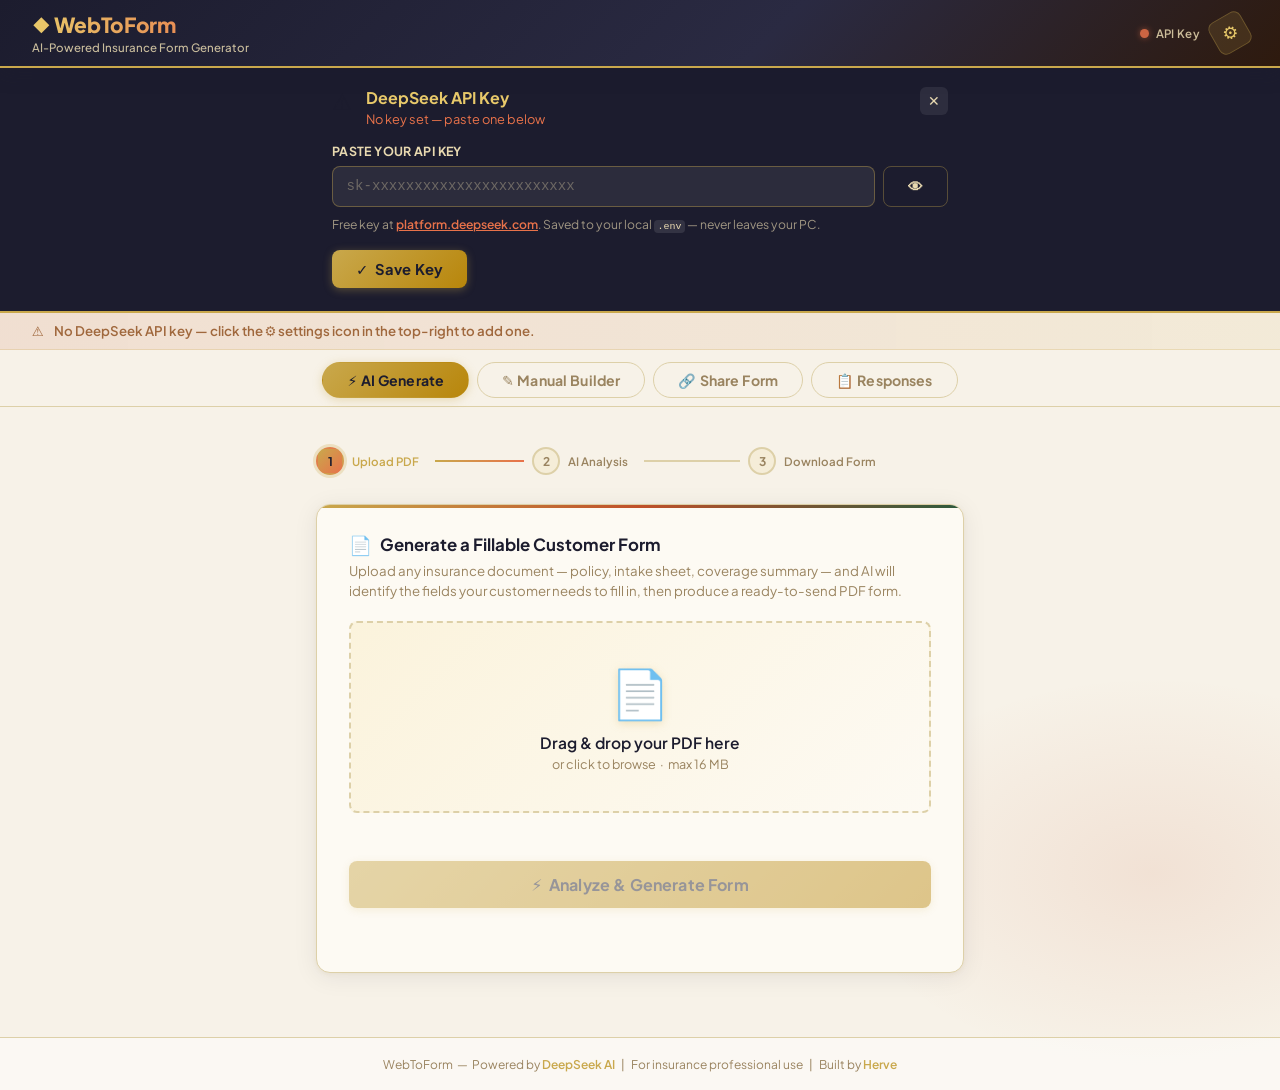
==== commit 082c99cc: "add manual form builder'" ====
--- a/templates/index.html
+++ b/templates/index.html
@@ -17,18 +17,15 @@
     <div class="tagline">AI-Powered Insurance Form Generator</div>
   </div>
   <div class="header-right">
-    <!-- API key status dot + settings button -->
     <div id="key-indicator" class="key-indicator" title="API Key settings">
       <span id="key-dot" class="key-dot key-dot--checking"></span>
       <span id="key-indicator-label">API Key</span>
     </div>
-    <button class="header-settings-btn" id="settings-btn" title="Configure API key">
-      &#9881;
-    </button>
+    <button class="header-settings-btn" id="settings-btn" title="Configure API key">&#9881;</button>
   </div>
 </header>
 
-<!-- ── Settings drawer (slide-down) ──────────────────────── -->
+<!-- ── Settings drawer ────────────────────────────────────── -->
 <div id="settings-drawer" class="settings-drawer" style="display:none;">
   <div class="settings-inner">
     <div class="settings-header">
@@ -39,7 +36,6 @@
       </div>
       <button class="settings-close" id="settings-close" title="Close">&#10005;</button>
     </div>
-
     <div id="key-form">
       <label class="key-label" for="api-key-input">Paste your API key</label>
       <div class="key-input-row">
@@ -60,68 +56,195 @@
   </div>
 </div>
 
-<!-- ── API key missing banner (main area) ─────────────────── -->
+<!-- ── API key missing banner ─────────────────────────────── -->
 <div id="key-banner" class="key-banner" style="display:none;">
   <span class="key-banner-icon">&#9888;&#65039;</span>
   <span>No DeepSeek API key — click the <strong>&#9881;</strong> settings icon in the top-right to add one.</span>
 </div>
 
+<!-- ── Tab bar ────────────────────────────────────────────── -->
+<div class="tab-bar">
+  <button class="tab-btn active" data-tab="ai">&#9889; AI Generate</button>
+  <button class="tab-btn" data-tab="manual">&#9998; Manual Builder</button>
+  <button class="tab-btn" data-tab="share">&#128279; Share Form</button>
+  <button class="tab-btn" data-tab="responses">&#128203; Responses</button>
+</div>
+
 <!-- ── Main ───────────────────────────────────────────────── -->
 <main>
 
-  <!-- Step indicator -->
-  <div class="steps" id="step-indicator">
-    <div class="step active" id="step-1">
-      <div class="step-num">1</div>
-      <span class="step-label">Upload PDF</span>
-    </div>
-    <div class="step" id="step-2">
-      <div class="step-num">2</div>
-      <span class="step-label">AI Analysis</span>
-    </div>
-    <div class="step" id="step-3">
-      <div class="step-num">3</div>
-      <span class="step-label">Download Form</span>
-    </div>
-  </div>
-
-  <!-- ── Upload card ───────────────────────────────────────── -->
-  <div class="card">
-    <div class="card-title"><span class="icon">&#128196;</span> Generate a Fillable Customer Form</div>
-    <p class="card-desc">Upload any insurance document — policy, intake sheet, coverage summary — and AI will identify the fields your customer needs to fill in, then produce a ready-to-send PDF form.</p>
-
-    <div id="drop-zone">
-      <span class="dz-icon">&#128196;</span>
-      <div class="dz-label">Drag &amp; drop your PDF here</div>
-      <div class="dz-sub">or click to browse &nbsp;·&nbsp; max 16 MB</div>
-      <input type="file" id="file-input" accept=".pdf" />
-    </div>
-
-    <div id="file-name"></div>
-
-    <button class="btn btn-primary" id="analyze-btn" disabled>
-      &#9889;&nbsp; Analyze &amp; Generate Form
-    </button>
-
-    <div id="status-area"></div>
-  </div>
-
-  <!-- ── Results card ──────────────────────────────────────── -->
-  <div class="card" id="result-card">
-    <div class="card-title"><span class="icon">&#10003;</span> Form Ready to Download</div>
-    <p class="card-desc">Preview the detected fields below, then download the fillable PDF to send to your customer.</p>
-
-    <div class="field-summary">
-      <span>&#128203;</span>
-      <strong id="field-count-text"></strong>
-    </div>
-
-    <ul id="field-list"></ul>
-
-    <button class="btn btn-success" id="download-btn">
-      &#8595;&nbsp; Download Fillable PDF
-    </button>
-  </div>
+  <!-- ════════════════════════════════════════════════════
+       TAB: AI Generate
+  ════════════════════════════════════════════════════ -->
+  <div id="tab-ai" class="tab-panel active">
+
+    <!-- Step indicator -->
+    <div class="steps" id="step-indicator">
+      <div class="step active" id="step-1">
+        <div class="step-num">1</div>
+        <span class="step-label">Upload PDF</span>
+      </div>
+      <div class="step" id="step-2">
+        <div class="step-num">2</div>
+        <span class="step-label">AI Analysis</span>
+      </div>
+      <div class="step" id="step-3">
+        <div class="step-num">3</div>
+        <span class="step-label">Download Form</span>
+      </div>
+    </div>
+
+    <!-- Upload card -->
+    <div class="card">
+      <div class="card-title"><span class="icon">&#128196;</span> Generate a Fillable Customer Form</div>
+      <p class="card-desc">Upload any insurance document — policy, intake sheet, coverage summary — and AI will identify the fields your customer needs to fill in, then produce a ready-to-send PDF form.</p>
+
+      <div id="drop-zone">
+        <span class="dz-icon">&#128196;</span>
+        <div class="dz-label">Drag &amp; drop your PDF here</div>
+        <div class="dz-sub">or click to browse &nbsp;·&nbsp; max 16 MB</div>
+        <input type="file" id="file-input" accept=".pdf" />
+      </div>
+
+      <div id="file-name"></div>
+
+      <button class="btn btn-primary" id="analyze-btn" disabled>
+        &#9889;&nbsp; Analyze &amp; Generate Form
+      </button>
+
+      <div id="status-area"></div>
+    </div>
+
+    <!-- AI Results card -->
+    <div class="card" id="result-card">
+      <div class="card-title"><span class="icon">&#10003;</span> Fields Detected — Review &amp; Download</div>
+      <p class="card-desc">AI found these fields. Add, edit, or remove any fields before generating your fillable PDF.</p>
+      <div class="field-summary"><span>&#128203;</span><strong id="field-count-text"></strong></div>
+      <ul id="field-list"></ul>
+      <div class="builder-empty" id="ai-builder-empty" style="display:none;">
+        No fields — click <strong>+ Add Field</strong> to add one.
+      </div>
+      <div class="builder-actions" style="margin-top:.8rem;">
+        <button class="btn btn-ghost" id="ai-add-field-btn">&#43;&nbsp; Add Field</button>
+        <button class="btn btn-success" id="download-btn">&#8595;&nbsp; Generate &amp; Download PDF</button>
+      </div>
+      <div id="ai-build-status"></div>
+    </div>
+
+  </div><!-- /tab-ai -->
+
+  <!-- ════════════════════════════════════════════════════
+       TAB: Manual Builder
+  ════════════════════════════════════════════════════ -->
+  <div id="tab-manual" class="tab-panel">
+
+    <div class="card">
+      <div class="card-title"><span class="icon">&#9998;</span> Build a Custom Fillable Form</div>
+      <p class="card-desc">Add fields one by one, set the type and whether they're required, then generate your fillable PDF instantly — no AI needed.</p>
+
+      <!-- Form title -->
+      <label class="builder-section-label" for="build-title">Form Title</label>
+      <input type="text" id="build-title" class="builder-title-input"
+             placeholder="e.g. Auto Insurance Intake Form" />
+
+      <!-- Field list -->
+      <div class="builder-header">
+        <span class="builder-section-label" style="margin:0;">Fields</span>
+        <span class="builder-count" id="builder-count">0 fields</span>
+      </div>
+
+      <ul id="builder-list"></ul>
+
+      <div class="builder-empty" id="builder-empty">
+        No fields yet — click <strong>+ Add Field</strong> below to start.
+      </div>
+
+      <div class="builder-actions">
+        <button class="btn btn-ghost" id="add-field-btn">&#43;&nbsp; Add Field</button>
+        <button class="btn btn-primary" id="build-generate-btn">
+          &#128196;&nbsp; Generate Fillable PDF
+        </button>
+      </div>
+
+      <div id="build-status-area"></div>
+    </div>
+
+    <!-- Builder result card -->
+    <div class="card" id="build-result-card">
+      <div class="card-title"><span class="icon">&#10003;</span> Form Ready to Download</div>
+      <p class="card-desc">Your custom fillable PDF has been generated.</p>
+      <div class="field-summary"><span>&#128203;</span><strong id="build-field-count-text"></strong></div>
+      <button class="btn btn-success" id="build-download-btn">&#8595;&nbsp; Download Fillable PDF</button>
+    </div>
+
+  </div><!-- /tab-manual -->
+
+  <!-- ════════════════════════════════════════════════════
+       TAB: Share Form
+  ════════════════════════════════════════════════════ -->
+  <div id="tab-share" class="tab-panel">
+    <div class="card">
+      <div class="card-title"><span class="icon">&#128279;</span> Create a Shareable Web Form</div>
+      <p class="card-desc">Build a web form your customer fills in their browser — with a real calendar date picker. Share the link over email, SMS, or messaging. No PDF viewer needed.</p>
+
+      <label class="builder-section-label" for="share-title">Form Title</label>
+      <input type="text" id="share-title" class="builder-title-input"
+             placeholder="e.g. Home Insurance Intake Form" />
+
+      <div class="builder-header">
+        <span class="builder-section-label" style="margin:0;">Fields</span>
+        <span class="builder-count" id="share-builder-count">0 fields</span>
+      </div>
+
+      <ul id="share-builder-list"></ul>
+      <div class="builder-empty" id="share-builder-empty">
+        No fields yet — click <strong>+ Add Field</strong> below to start.
+      </div>
+
+      <div class="builder-actions">
+        <button class="btn btn-ghost" id="share-add-field-btn">&#43;&nbsp; Add Field</button>
+        <button class="btn btn-primary" id="share-generate-btn">
+          &#128279;&nbsp; Get Share Link
+        </button>
+      </div>
+
+      <div id="share-status-area"></div>
+
+      <!-- Share URL result box -->
+      <div id="share-url-result" style="display:none; margin-top:1.1rem;">
+        <label class="builder-section-label">Share this link with your customer</label>
+        <div class="share-url-row">
+          <input type="text" id="share-url-box" class="share-url-box" readonly />
+          <button class="btn btn-ghost copy-btn" id="copy-url-btn" title="Copy to clipboard">&#128203;</button>
+        </div>
+        <p class="key-hint" style="margin-top:.5rem;">
+          Customer opens this in any browser on the same network — date fields show a calendar picker automatically.
+        </p>
+      </div>
+    </div>
+  </div><!-- /tab-share -->
+
+  <!-- ════════════════════════════════════════════════════
+       TAB: Responses
+  ════════════════════════════════════════════════════ -->
+  <div id="tab-responses" class="tab-panel">
+    <div class="card">
+      <div class="card-title"><span class="icon">&#128203;</span> Customer Responses</div>
+      <p class="card-desc">All submitted forms from your customers. Click a form to expand its submissions.</p>
+
+      <div style="display:flex; justify-content:flex-end; margin-bottom:.9rem;">
+        <button class="btn btn-ghost" id="refresh-responses-btn" style="font-size:.82rem; padding:.4rem 1rem;">
+          &#8635;&nbsp; Refresh
+        </button>
+      </div>
+
+      <div id="responses-list"></div>
+      <div id="responses-empty" class="response-empty" style="display:none;">
+        No shared forms yet. Go to <strong>Share Form</strong> to create one.
+      </div>
+      <div id="responses-loading" class="response-empty">Loading…</div>
+    </div>
+  </div><!-- /tab-responses -->
 
 </main>
 
--- a/static/css/style.css
+++ b/static/css/style.css
@@ -594,10 +594,361 @@
 #field-list::-webkit-scrollbar-thumb:hover { background: var(--gold); }
 
 /* ══════════════════════════════
+   TAB BAR
+══════════════════════════════ */
+.tab-bar {
+  display: flex;
+  justify-content: center;
+  gap: .5rem;
+  padding: .75rem 1rem .5rem;
+  background: var(--bg);
+  position: sticky;
+  top: 68px;   /* below header */
+  z-index: 80;
+  border-bottom: 1px solid var(--border);
+}
+
+.tab-btn {
+  padding: .5rem 1.5rem;
+  border-radius: 99px;
+  font-size: .88rem;
+  font-weight: 700;
+  font-family: inherit;
+  cursor: pointer;
+  border: 1.5px solid var(--border);
+  background: transparent;
+  color: var(--text-muted);
+  transition: var(--transition);
+  letter-spacing: .01em;
+}
+.tab-btn:hover {
+  border-color: var(--gold);
+  color: var(--earth);
+}
+.tab-btn.active {
+  background: linear-gradient(135deg, var(--gold) 0%, #B8860B 100%);
+  border-color: transparent;
+  color: var(--midnight);
+  box-shadow: 0 2px 10px rgba(201,168,76,.35);
+}
+
+.tab-panel          { display: none; }
+.tab-panel.active   { display: contents; }
+
+/* ══════════════════════════════
+   MANUAL BUILDER
+══════════════════════════════ */
+.builder-section-label {
+  display: block;
+  font-size: .78rem;
+  font-weight: 700;
+  color: var(--text-muted);
+  letter-spacing: .04em;
+  text-transform: uppercase;
+  margin-bottom: .45rem;
+}
+
+.builder-title-input {
+  width: 100%;
+  padding: .65rem .9rem;
+  border: 1.5px solid var(--border);
+  border-radius: var(--radius-sm);
+  font-size: .97rem;
+  font-family: inherit;
+  font-weight: 600;
+  background: var(--ivory-dark);
+  color: var(--text-primary);
+  outline: none;
+  transition: var(--transition);
+  margin-bottom: 1.3rem;
+}
+.builder-title-input:focus {
+  border-color: var(--gold);
+  box-shadow: 0 0 0 3px rgba(201,168,76,.18);
+}
+.builder-title-input::placeholder { color: var(--text-muted); font-weight: 400; }
+
+.builder-header {
+  display: flex;
+  align-items: center;
+  justify-content: space-between;
+  margin-bottom: .55rem;
+}
+.builder-count {
+  font-size: .75rem;
+  font-weight: 600;
+  color: var(--text-muted);
+  background: var(--ivory-dark);
+  border: 1px solid var(--border);
+  padding: .15rem .55rem;
+  border-radius: 99px;
+}
+
+/* Field rows list */
+#builder-list {
+  list-style: none;
+  display: flex;
+  flex-direction: column;
+  gap: .5rem;
+  margin-bottom: .6rem;
+}
+
+.builder-row {
+  display: flex;
+  align-items: center;
+  gap: .5rem;
+  background: var(--ivory-dark);
+  border: 1px solid var(--border);
+  border-radius: var(--radius-sm);
+  padding: .5rem .65rem;
+  transition: border-color .15s;
+  animation: fadeIn .2s ease;
+}
+.builder-row:hover { border-color: var(--sand); }
+.builder-row:focus-within { border-color: var(--gold); box-shadow: 0 0 0 2px rgba(201,168,76,.12); }
+
+.builder-drag-handle {
+  color: var(--sand);
+  font-size: 1rem;
+  cursor: grab;
+  flex-shrink: 0;
+  user-select: none;
+  padding: 0 .1rem;
+}
+
+.builder-label-input {
+  flex: 1;
+  min-width: 0;
+  padding: .38rem .6rem;
+  border: 1px solid transparent;
+  border-radius: 5px;
+  font-size: .88rem;
+  font-family: inherit;
+  font-weight: 500;
+  background: transparent;
+  color: var(--text-primary);
+  outline: none;
+  transition: var(--transition);
+}
+.builder-label-input:focus {
+  background: var(--white);
+  border-color: var(--gold);
+}
+.builder-label-input::placeholder { color: var(--text-muted); font-weight: 400; }
+
+.builder-type-select {
+  padding: .38rem .5rem;
+  border: 1px solid var(--border);
+  border-radius: 5px;
+  font-size: .78rem;
+  font-family: inherit;
+  font-weight: 600;
+  background: var(--ivory);
+  color: var(--earth);
+  outline: none;
+  cursor: pointer;
+  transition: var(--transition);
+  flex-shrink: 0;
+}
+.builder-type-select:focus { border-color: var(--gold); }
+
+.req-toggle-wrap {
+  display: flex;
+  align-items: center;
+  gap: .3rem;
+  flex-shrink: 0;
+  cursor: pointer;
+}
+.req-toggle-wrap input[type="checkbox"] {
+  width: 14px; height: 14px;
+  accent-color: var(--terracotta);
+  cursor: pointer;
+}
+.req-toggle-wrap .req-label {
+  font-size: .72rem;
+  font-weight: 600;
+  color: var(--text-muted);
+  white-space: nowrap;
+}
+
+.btn-danger-ghost {
+  background: transparent;
+  border: 1px solid transparent;
+  color: var(--text-muted);
+  width: 28px; height: 28px;
+  border-radius: 5px;
+  font-size: .9rem;
+  cursor: pointer;
+  display: flex; align-items: center; justify-content: center;
+  flex-shrink: 0;
+  transition: var(--transition);
+  padding: 0;
+}
+.btn-danger-ghost:hover {
+  background: #FEF0EE;
+  color: var(--red);
+  border-color: #F5B8B0;
+}
+
+.builder-empty {
+  text-align: center;
+  padding: 1.5rem;
+  color: var(--text-muted);
+  font-size: .85rem;
+  background: var(--ivory-dark);
+  border: 1.5px dashed var(--border);
+  border-radius: var(--radius-sm);
+  margin-bottom: .6rem;
+}
+
+.builder-actions {
+  display: flex;
+  gap: .75rem;
+  margin-top: .9rem;
+  flex-wrap: wrap;
+}
+
+#build-status-area { min-height: 1.4rem; margin-top: .65rem; }
+#build-result-card { display: none; animation: slideUp .35s cubic-bezier(.4,0,.2,1); }
+
+/* ══════════════════════════════
+   SHARE URL BOX
+══════════════════════════════ */
+.share-url-row {
+  display: flex;
+  gap: .5rem;
+  align-items: center;
+}
+.share-url-box {
+  flex: 1;
+  padding: .6rem .85rem;
+  border: 1.5px solid var(--gold);
+  border-radius: var(--radius-sm);
+  font-size: .85rem;
+  font-family: 'Courier New', monospace;
+  background: var(--gold-pale);
+  color: var(--earth);
+  font-weight: 600;
+  outline: none;
+  cursor: text;
+}
+.copy-btn {
+  flex-shrink: 0;
+  font-size: 1rem;
+  padding: .55rem .7rem;
+  transition: var(--transition);
+}
+.copy-btn.copied {
+  background: var(--forest-pale);
+  border-color: var(--forest);
+  color: var(--forest);
+}
+
+/* ══════════════════════════════
+   RESPONSES ACCORDION
+══════════════════════════════ */
+.response-empty {
+  text-align: center;
+  padding: 1.5rem;
+  color: var(--text-muted);
+  font-size: .85rem;
+  background: var(--ivory-dark);
+  border: 1.5px dashed var(--border);
+  border-radius: var(--radius-sm);
+}
+
+.resp-form-block {
+  border: 1px solid var(--border);
+  border-radius: var(--radius-sm);
+  margin-bottom: .7rem;
+  overflow: hidden;
+  animation: fadeIn .2s ease;
+}
+
+.resp-form-header {
+  display: flex;
+  align-items: center;
+  justify-content: space-between;
+  padding: .75rem 1rem;
+  background: var(--ivory-dark);
+  cursor: pointer;
+  user-select: none;
+  gap: .6rem;
+}
+.resp-form-header:hover { background: var(--gold-pale); }
+
+.resp-form-title { font-weight: 700; font-size: .92rem; color: var(--text-primary); }
+.resp-form-meta  { font-size: .74rem; color: var(--text-muted); margin-top: .1rem; }
+
+.resp-badge {
+  background: var(--gold-pale);
+  border: 1px solid var(--sand);
+  color: var(--earth);
+  font-size: .72rem;
+  font-weight: 700;
+  padding: .18rem .55rem;
+  border-radius: 99px;
+  white-space: nowrap;
+  flex-shrink: 0;
+}
+.resp-badge.zero { background: var(--ivory-dark); color: var(--text-muted); border-color: var(--border); }
+
+.resp-chevron {
+  color: var(--text-muted);
+  font-size: 1rem;
+  transition: transform .2s;
+  flex-shrink: 0;
+}
+.resp-chevron.open { transform: rotate(180deg); }
+
+.resp-submissions { display: none; border-top: 1px solid var(--border); }
+.resp-submissions.open { display: block; }
+
+.resp-submission {
+  padding: .85rem 1rem;
+  border-bottom: 1px solid var(--ivory-dark);
+}
+.resp-submission:last-child { border-bottom: none; }
+.resp-submission-time {
+  font-size: .72rem;
+  color: var(--text-muted);
+  font-weight: 600;
+  margin-bottom: .5rem;
+  display: flex;
+  align-items: center;
+  gap: .35rem;
+}
+
+.resp-field-row {
+  display: flex;
+  gap: .5rem;
+  font-size: .82rem;
+  margin-bottom: .3rem;
+  line-height: 1.4;
+}
+.resp-field-key {
+  font-weight: 700;
+  color: var(--text-secondary);
+  min-width: 130px;
+  flex-shrink: 0;
+}
+.resp-field-val { color: var(--text-primary); word-break: break-word; }
+
+.resp-no-submissions {
+  padding: .75rem 1rem;
+  font-size: .82rem;
+  color: var(--text-muted);
+  font-style: italic;
+}
+
+/* ══════════════════════════════
    RESPONSIVE
 ══════════════════════════════ */
 @media (max-width: 520px) {
   .card { padding: 1.35rem 1.15rem; }
   header { padding: 0 1rem; }
   .steps { display: none; }
-}
+  .builder-type-select { font-size: .72rem; }
+  .builder-actions { flex-direction: column; }
+  .builder-actions .btn { width: 100%; justify-content: center; }
+}
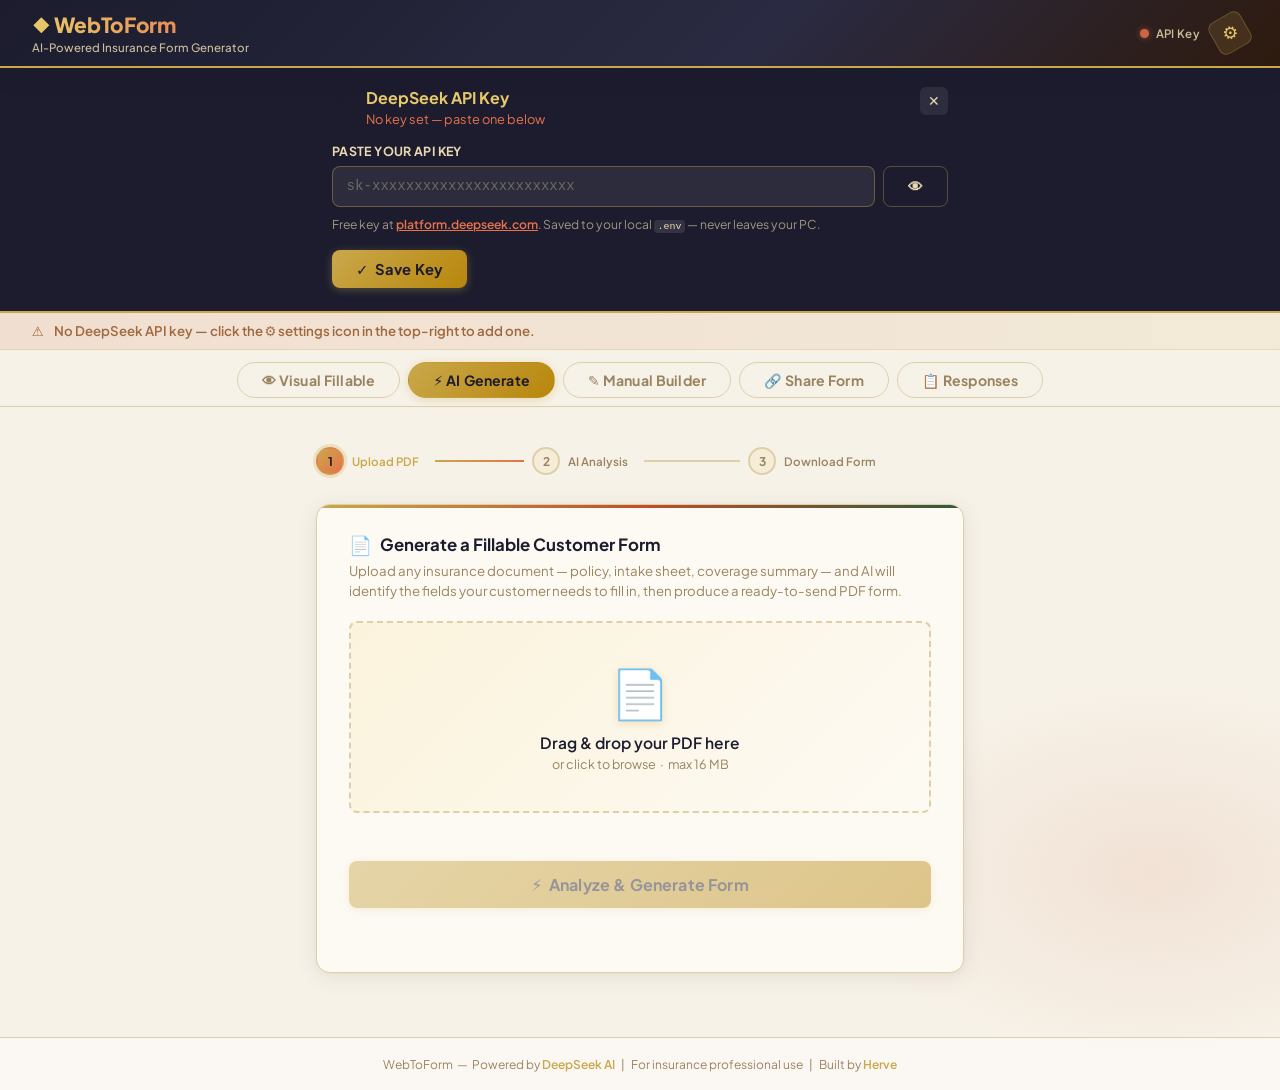
==== commit b80d60dc: "adds a fillable pdf editor" ====
--- a/templates/index.html
+++ b/templates/index.html
@@ -64,6 +64,7 @@
 
 <!-- ── Tab bar ────────────────────────────────────────────── -->
 <div class="tab-bar">
+  <button class="tab-btn" data-tab="visual">&#128065; Visual Fillable</button>
   <button class="tab-btn active" data-tab="ai">&#9889; AI Generate</button>
   <button class="tab-btn" data-tab="manual">&#9998; Manual Builder</button>
   <button class="tab-btn" data-tab="share">&#128279; Share Form</button>
@@ -72,6 +73,62 @@
 
 <!-- ── Main ───────────────────────────────────────────────── -->
 <main>
+
+  <!-- ════════════════════════════════════════════════════
+       TAB: Visual Fillable
+  ════════════════════════════════════════════════════ -->
+  <div id="tab-visual" class="tab-panel">
+    <div class="card">
+      <div class="card-title"><span class="icon">&#128065;</span> Make Existing PDF Fillable (Visual)</div>
+      <p class="card-desc">Upload your non-fillable PDF, view it directly on screen, draw areas where customers should type, then download the same PDF with interactive fields added in-place.</p>
+
+      <div id="visual-drop-zone" class="visual-drop-zone">
+        <span class="dz-icon">&#128196;</span>
+        <div class="dz-label">Choose a PDF to edit visually</div>
+        <div class="dz-sub">Draw boxes exactly where you want fillable areas</div>
+        <input type="file" id="visual-file-input" accept=".pdf" />
+      </div>
+      <div id="visual-file-name"></div>
+
+      <div class="visual-controls">
+        <button class="btn btn-ghost" id="visual-prev-page" type="button">&#8592; Prev</button>
+        <span id="visual-page-label" class="visual-page-label">Page 0 / 0</span>
+        <button class="btn btn-ghost" id="visual-next-page" type="button">Next &#8594;</button>
+      </div>
+
+      <div class="visual-controls">
+        <input type="text" id="visual-field-label" class="builder-title-input" placeholder="Optional field label (e.g. Insured Name)" />
+        <select id="visual-field-type" class="builder-type-select">
+          <option value="text">text</option>
+          <option value="checkbox">checkbox</option>
+        </select>
+        <label class="req-toggle-wrap" title="Required">
+          <input type="checkbox" id="visual-field-required" />
+          <span class="req-label">Req.</span>
+        </label>
+      </div>
+
+      <p class="card-desc" style="margin-bottom:.7rem;">Click and drag on the PDF preview to place a field, then choose its type when you release.</p>
+      <div class="visual-canvas-wrap" id="visual-canvas-wrap">
+        <canvas id="visual-pdf-canvas"></canvas>
+        <div id="visual-overlay" class="visual-overlay"></div>
+      </div>
+
+      <div class="builder-header" style="margin-top:1rem;">
+        <span class="builder-section-label" style="margin:0;">Placed Fields</span>
+        <span class="builder-count" id="visual-field-count">0 fields</span>
+      </div>
+      <ul id="visual-field-list"></ul>
+
+      <div class="builder-actions">
+        <button class="btn btn-ghost" id="visual-clear-page" type="button">Clear Current Page</button>
+        <button class="btn btn-ghost" id="visual-clear-all" type="button">Clear All</button>
+        <button class="btn btn-success" id="visual-generate-btn" type="button">Generate Fillable PDF</button>
+      </div>
+
+      <div id="visual-status-area"></div>
+    </div>
+  </div><!-- /tab-visual -->
 
   <!-- ════════════════════════════════════════════════════
        TAB: AI Generate
@@ -255,6 +312,7 @@
   &nbsp;&nbsp;|&nbsp;&nbsp; Built by <span>Herve</span>
 </footer>
 
+<script src="/static/vendor/pdfjs/pdf.min.js"></script>
 <script src="/static/js/app.js"></script>
 </body>
 </html>
--- a/static/css/style.css
+++ b/static/css/style.css
@@ -808,6 +808,128 @@
   flex-wrap: wrap;
 }
 
+/* ══════════════════════════════
+   VISUAL FILLABLE EDITOR
+══════════════════════════════ */
+.visual-drop-zone {
+  border: 2px dashed var(--border);
+  border-radius: var(--radius-sm);
+  background: linear-gradient(135deg, var(--gold-pale), var(--ivory));
+  padding: 1.4rem 1rem;
+  text-align: center;
+  cursor: pointer;
+  transition: var(--transition);
+}
+.visual-drop-zone:hover,
+.visual-drop-zone.dragover {
+  border-color: var(--gold);
+  box-shadow: 0 0 0 3px rgba(201,168,76,.16);
+}
+
+.visual-controls {
+  display: flex;
+  align-items: center;
+  gap: .55rem;
+  margin-top: .8rem;
+  flex-wrap: wrap;
+}
+
+.visual-page-label {
+  font-size: .82rem;
+  color: var(--text-muted);
+  font-weight: 700;
+  min-width: 88px;
+  text-align: center;
+}
+
+.visual-canvas-wrap {
+  position: relative;
+  width: 100%;
+  margin-top: .45rem;
+  border: 1px solid var(--border);
+  border-radius: var(--radius-sm);
+  background: #f1ead8;
+  overflow: auto;
+  max-height: 70vh;
+}
+
+#visual-pdf-canvas {
+  display: block;
+  max-width: 100%;
+}
+
+.visual-overlay {
+  position: absolute;
+  left: 0;
+  top: 0;
+  cursor: crosshair;
+}
+
+.visual-box {
+  position: absolute;
+  border: 2px solid var(--forest);
+  background: transparent;
+  color: #0f3b1f;
+  font-size: .68rem;
+  font-weight: 700;
+  overflow: hidden;
+  pointer-events: auto;
+}
+
+.visual-box.checkbox {
+  border-color: var(--terracotta);
+  background: transparent;
+  color: #7a2e15;
+}
+
+.visual-box span {
+  display: block;
+  white-space: nowrap;
+  text-overflow: ellipsis;
+  overflow: hidden;
+  padding: 1px 3px;
+}
+
+.visual-box-drawing {
+  border-style: dashed;
+  background: transparent;
+  pointer-events: none;
+}
+
+#visual-field-list {
+  list-style: none;
+  display: flex;
+  flex-direction: column;
+  gap: .5rem;
+}
+
+.visual-field-row {
+  display: flex;
+  align-items: center;
+  justify-content: space-between;
+  gap: .5rem;
+  background: var(--ivory-dark);
+  border: 1px solid var(--border);
+  border-radius: var(--radius-sm);
+  padding: .5rem .6rem;
+}
+
+.visual-field-meta {
+  font-size: .8rem;
+  color: var(--text-secondary);
+  font-weight: 600;
+}
+
+.visual-empty {
+  text-align: center;
+  padding: .8rem;
+  color: var(--text-muted);
+  font-size: .84rem;
+  background: var(--ivory-dark);
+  border: 1px dashed var(--border);
+  border-radius: var(--radius-sm);
+}
+
 #build-status-area { min-height: 1.4rem; margin-top: .65rem; }
 #build-result-card { display: none; animation: slideUp .35s cubic-bezier(.4,0,.2,1); }
 
@@ -951,4 +1073,8 @@
   .builder-type-select { font-size: .72rem; }
   .builder-actions { flex-direction: column; }
   .builder-actions .btn { width: 100%; justify-content: center; }
-}
+  .visual-controls { flex-direction: column; align-items: stretch; }
+  .visual-controls .btn,
+  .visual-controls .builder-title-input,
+  .visual-controls .builder-type-select { width: 100%; }
+}
